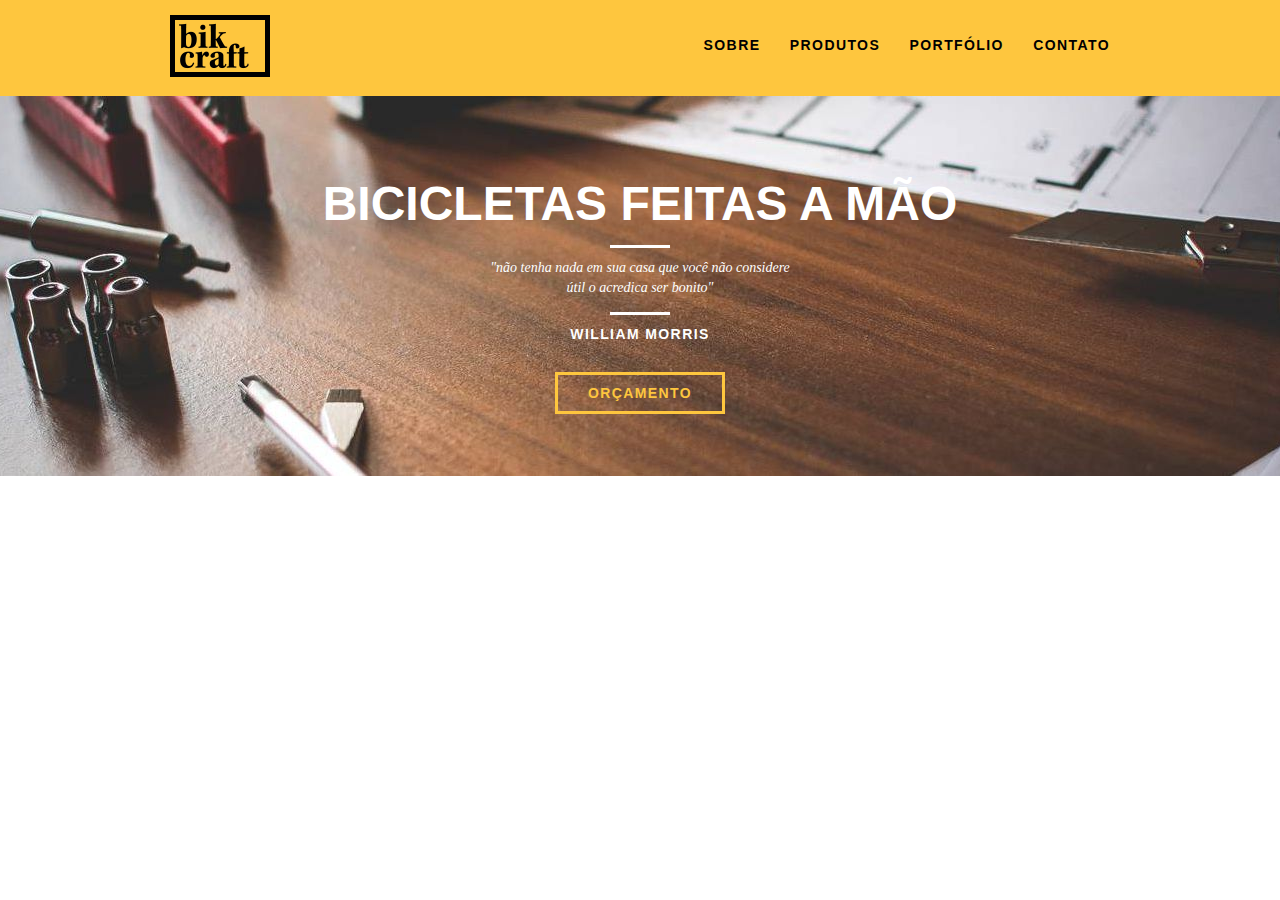
==== web/index.html @ 7289341d "Wireframes, designe e inicio do código" ====
<!DOCTYPE html>
<html lang="pt-br">
	<head>
		<meta charset="UTF-8">
		<title>Bikecraft</title>
		<link rel="stylesheet" href="css/normalize.css">
		<link rel="stylesheet" href="css/reset.css">
		<link rel="stylesheet" href="css/grid.css">
		<link rel="stylesheet" href="css/style.css">
	</head>
	<body>
		<header class="header">
			<div class="container">
				<a href="index.html" class="grid-4">
					<img src="img/bikecraft.png" alt="Bikecraft">
				</a>
				<!--MENU-->
				<nav class="grid-12 header_menu">
					<ul>
						<li><a href="sobre.html">Sobre</a></li>
						<li><a href="produtos.html">Produtos</a></li>
						<li><a href="portfolio.html">Portfólio</a></li>
						<li><a href="contato.html">Contato</a></li>
					</ul>
				</nav>
			</div>
		</header>

		<section class="introducao">
			<div class="container">
				<h1>Bicicletas Feitas a Mão</h1>
				<blockquote class="quote-externo">
					<p>"não tenha nada em sua casa que você não considere útil o acredica ser bonito"</p>
					<cite>WILLIAM MORRIS</cite>
				</blockquote>
				<a href="produtos.html" class="btn">Orçamento</a>
			</div>
		</section>
	</body>
</html>
---- web/css/grid.css ----
*, *:before, *:after {
  -webkit-box-sizing: border-box; 
  -moz-box-sizing: border-box; 
  box-sizing: border-box;
}

.container {
	width: 960px;
	margin: 0 auto;
	padding: 0px;
	position: relative;
}

.container:after, .container:before {
	content: " ";
	display: table;
}

.container:after {
	clear: both;
}

.grid-1, .grid-2, .grid-3, .grid-4, .grid-5, .grid-6, .grid-7, .grid-8, .grid-9, .grid-10, .grid-11, .grid-12, .grid-13, .grid-14, .grid-15, .grid-16, .grid-1-3 {
	float: left;
	margin-left: 10px;
	margin-right: 10px;
}

.grid-1 	{width: 40px;}
.grid-2 	{width: 100px;}
.grid-3 	{width: 160px;}
.grid-4 	{width: 220px;}
.grid-5 	{width: 280px;}
.grid-6 	{width: 340px;}
.grid-7 	{width: 400px;}
.grid-8 	{width: 460px;}
.grid-9 	{width: 520px;}
.grid-10 	{width: 580px;}
.grid-11 	{width: 640px;}
.grid-12 	{width: 700px;}
.grid-13 	{width: 760px;}
.grid-14 	{width: 820px;}
.grid-15 	{width: 880px;}
.grid-16 	{width: 940px;}
.grid-1-3	{width: 300px;}
---- web/css/style.css ----
/*Estilos Gerais*/
body{
	font-family: Arial, Helvetica, sans-serif;
}
p{
	font-family: Georgia,"Times New Roman";
	font-size: 14px;
	line-height: 20px;
}
.btn{
	border: 3px solid #fec63e;
	padding: 10px 30px;
	color: #fec63e;
	font-size: 14px;
	font-weight: bold;
	line-height: 20px;
	text-transform: uppercase;
	letter-spacing: .1em;
}
.btn:hover{
	color: #fff;
	border: 3px solid #fff;
}

/*-------------------------------------------------*/
/*Header*/
.header{
	position: fixed;
	top: 0;
	width: 100%;
	background: #fec63e; /*Amarelo*/
	padding: 15px 0;
}
.header_menu{
	text-align: right;
}
.header_menu ul li{
	display: inline-block;
	margin:20px 0 0 25px;
}
.header_menu ul li a{
	color: #000;
	font-weight: bold;
	text-transform: uppercase;
	letter-spacing: .1em;
	font-size: 14px;
	line-height: 20px;
	padding: 10px 0;
}
.header ul li a:hover{
	color: #fff;	
}

/*-------------------------------------------------*/
/*Introdução*/
.introducao{
	width: 100%;
	height: 380px;
	background: url(../img/bg.jpg) no-repeat center;
	background-attachment: cover;
	margin-top: 96px;
	text-align: center;
	padding-top: 80px;
}
.introducao h1{
	font-size: 48px;
	color: #fff;
	font-weight: bold;
	text-transform: uppercase;
}
.quote-externo{
	max-width: 320px;
	margin: 0 auto 40px auto;
	color: #fff;
}
.quote-externo p{
	font-style:italic;
}
.quote-externo p:before, .quote-externo p:after{ /*separador*/
	content: "";
	display: block;
	width: 60px;
	height: 3px;
	background: #fff;
	margin: 14px auto 10px auto;
}
.quote-externo cite{
	font-style:normal;	
	font-weight: bold;
	font-size: 14px;
	letter-spacing: .1em;
}
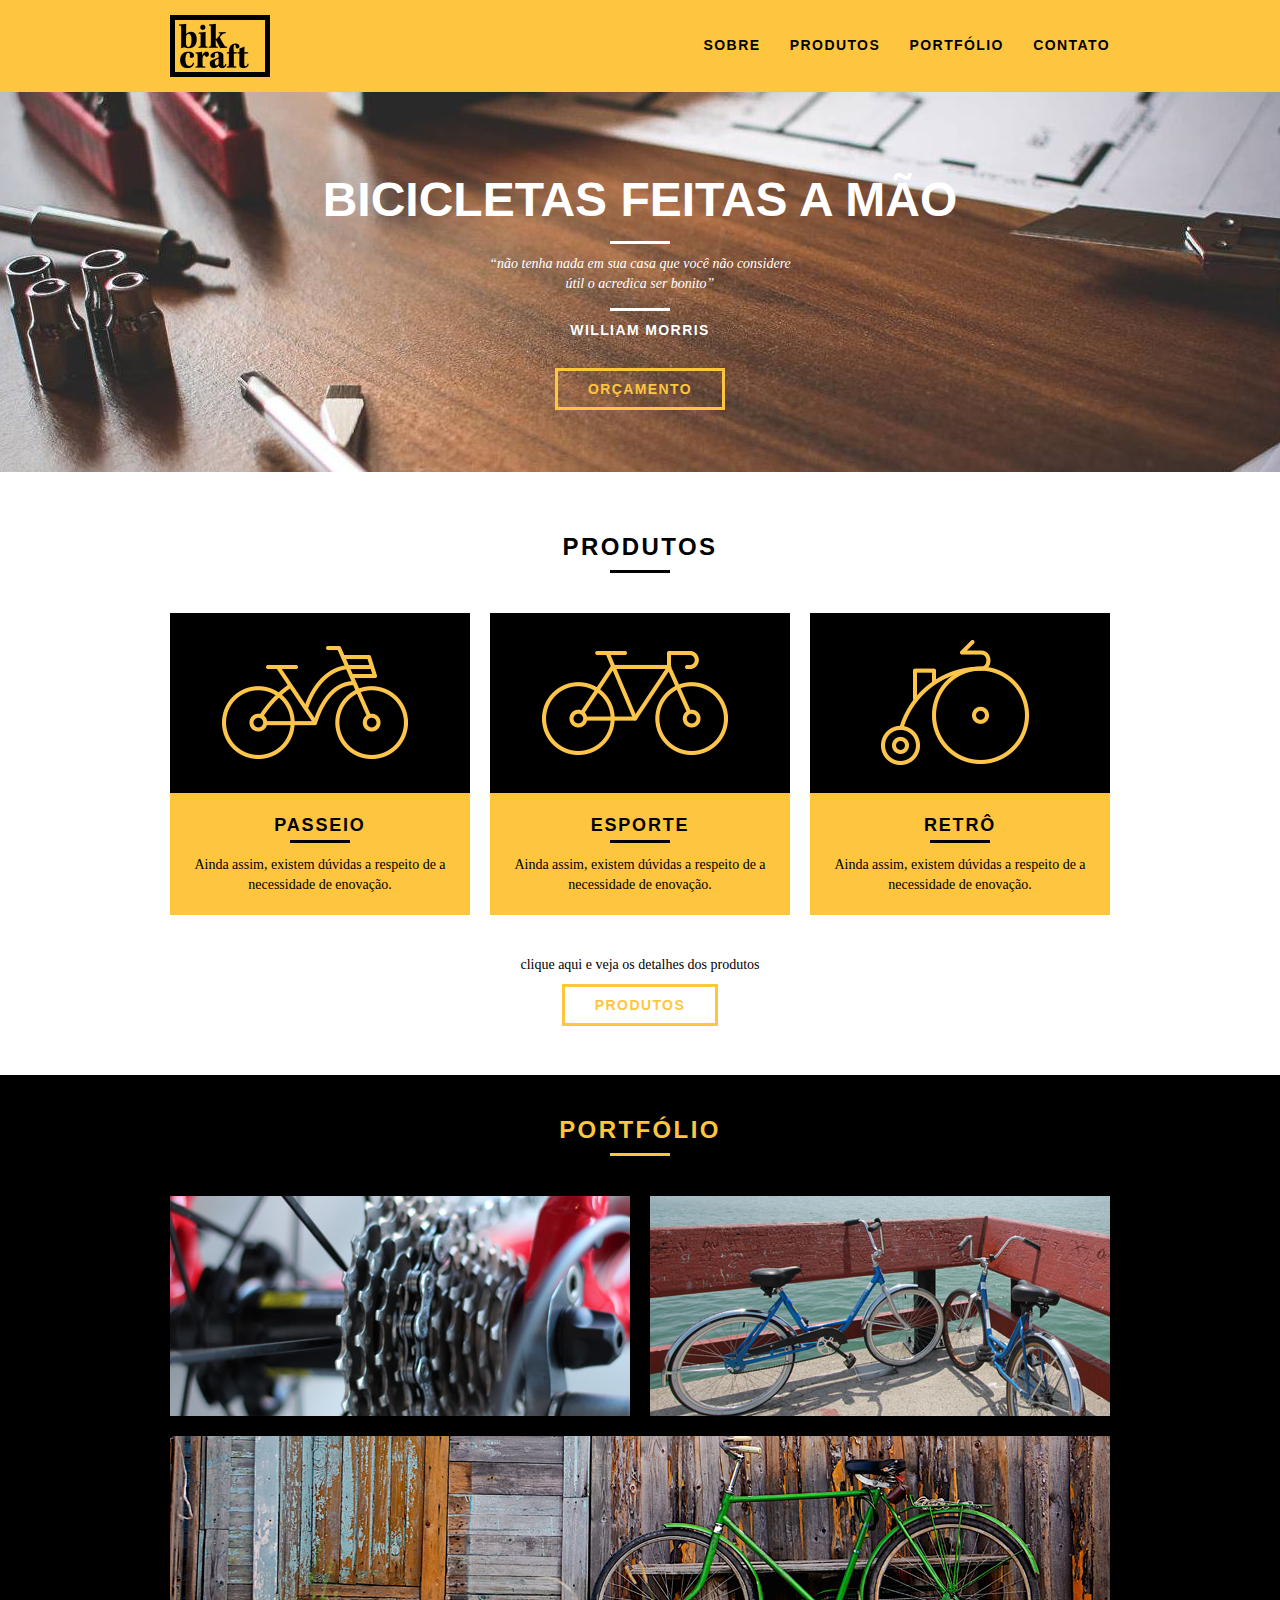
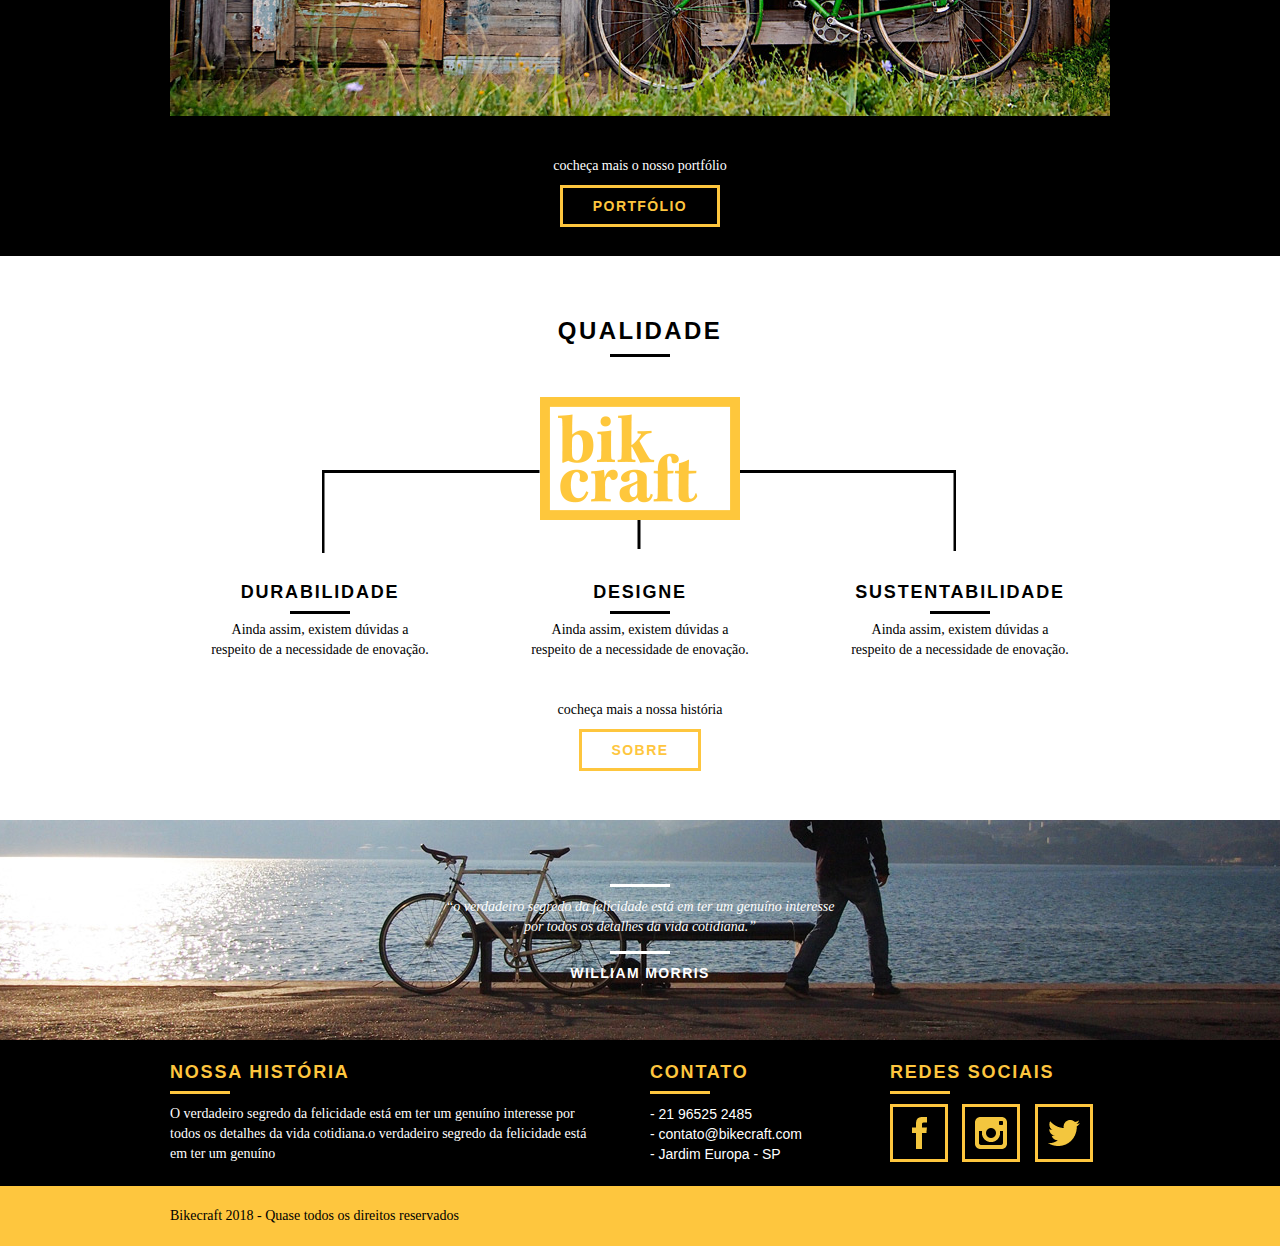
==== commit f7629f83: "Página inicio e página sobre" ====
--- a/web/index.html
+++ b/web/index.html
@@ -25,16 +25,142 @@
 				</nav>
 			</div>
 		</header>
+		<!-- FECHA MENU -->
 
 		<section class="introducao">
 			<div class="container">
 				<h1>Bicicletas Feitas a Mão</h1>
 				<blockquote class="quote-externo">
-					<p>"não tenha nada em sua casa que você não considere útil o acredica ser bonito"</p>
+					<p>&ldquo;não tenha nada em sua casa que você não considere útil o acredica ser bonito&rdquo;</p>
 					<cite>WILLIAM MORRIS</cite>
 				</blockquote>
 				<a href="produtos.html" class="btn">Orçamento</a>
 			</div>
 		</section>
+	
+		<!-- PRODUTOS -->
+		<section class="produtos container">
+			<h2 class="subtitulo">Produtos</h2>
+			<ul class="produtos_lista">
+				
+				<!-- PASSEIO -->
+				<li class="grid-1-3">
+					<div class="produtos_icone">
+						<img src="img/produtos/passeio.png" alt="Bikecraft paseio">
+					</div>
+					<h3>Passeio</h3>
+					<p>Ainda assim, existem dúvidas a respeito de a necessidade de enovação.</p>
+				</li>
+
+				<!-- ESPORTE -->
+				<li class="grid-1-3">
+					<div class="produtos_icone">
+						<img src="img/produtos/esporte.png" alt="Bikecraft esporte">
+					</div>
+					<h3>Esporte</h3>
+					<p>Ainda assim, existem dúvidas a respeito de a necessidade de enovação.</p>
+				</li>
+
+				<!-- RETRO -->
+				<li class="grid-1-3">
+					<div class="produtos_icone">
+						<img src="img/produtos/retro.png" alt="Bikecraft retro">
+					</div>
+					<h3>Retrô</h3>
+					<p>Ainda assim, existem dúvidas a respeito de a necessidade de enovação.</p>
+				</li>
+			</ul>
+
+			<div class="call">
+				<p>clique aqui e veja os detalhes dos produtos</p>
+				<a href="produtos.html" class="btn btn-preto">Produtos</a>
+			</div>
+		</section>
+		<!-- FECHA PRODUTOS -->
+
+		<!-- PORTFÓLIO -->
+		<section class="portfolio">
+			<div class="container">
+				<h2 class="subtitulo">Portfólio</h2>
+				<ul class="portfolio_lista">
+					<li class="grid-8"><img src="img/portfolio/esporte.jpg" alt="Bicicleta Esporte"></li>
+					<li class="grid-8"><img src="img/portfolio/passeio.jpg" alt="Bicicleta Passeio"></li>
+					<li class="grid-16"><img src="img/portfolio/retro.jpg" alt="Bicicleta Retro"></li>
+				</ul>
+			<div class="call">
+				<p>cocheça mais o nosso portfólio</p>
+				<a href="portfolio.html" class="btn">Portfólio</a>
+			</div>
+			</div>
+		</section>
+		<!-- FECHA PORTFÓLIO -->
+		<section class="qualidade container">
+			<h2 class="subtitulo">Qualidade</h2>
+			<img src="img/bikcraft-qualidade.png" alt="Bikecraft">
+			<ul class="qualidade_lista">
+				<li class="grid-1-3">
+					<h3>Durabilidade</h3>
+					<p>Ainda assim, existem dúvidas a respeito de a necessidade de enovação.</p>
+				</li>
+
+				<li class="grid-1-3">
+					<h3>Designe</h3>
+					<p>Ainda assim, existem dúvidas a respeito de a necessidade de enovação.</p>
+				</li>
+
+				<li class="grid-1-3">
+					<h3>sustentabilidade</h3>
+					<p>Ainda assim, existem dúvidas a respeito de a necessidade de enovação.</p>
+				</li>
+			</ul>
+			<div class="call">
+				<p>cocheça mais a nossa história</p>
+				<a href="portfolio.html" class="btn btn-preto">Sobre</a>
+			</div>
+		</section>
+
+		<!--QUEBRA-->
+		<section class="quebra">
+			<blockquote class="container quote-externo">
+				<p>&ldquo;o verdadeiro segredo da felicidade está em ter um genuíno interesse por todos os detalhes da vida cotidiana.&rdquo;</p>
+				<cite>WILLIAM MORRIS</cite>
+			</blockquote>
+		</section>
+
+		<!--FOOTER-->
+		<footer>
+			<div class="footer">
+				<div class="container">
+
+					<div class="grid-8 footer_historia">
+						<h3>Nossa História</h3>
+						<p>O verdadeiro segredo da felicidade está em ter um genuíno interesse por todos os detalhes da vida cotidiana.o verdadeiro segredo da felicidade está em ter um genuíno</p>
+					</div>
+
+					<div class="grid-4 footer_contato">
+						<h3>Contato</h3>
+						<ul>
+							<li>- 21 96525 2485</li>
+							<li>- contato@bikecraft.com</li>
+							<li>- Jardim Europa - SP</li>
+						</ul>
+					</div>
+
+					<div class="grid-4 footer_redes">
+						<h3>Redes sociais</h3>
+						<ul>
+							<li><a href="http://facebook.com" target="_blank"><img src="img/redes-socias/fb.png" alt="Bikecraft FaceBook"></a></li>
+							<li><a href="http://instagram.com" target="_blank"><img src="img/redes-socias/instagram.png" alt="Bikecraft Instagram"></a></li>
+							<li><a href="http://twitter.com" target="_blank"><img src="img/redes-socias/twitter.png" alt="Bikecraft Twitter"></a></li>
+						</ul>
+					</div>
+				</div>
+			</div>
+			<div class="copy">
+				<div class="container">
+					<p class="grid-16">Bikecraft 2018 - Quase todos os direitos reservados</p>
+				</div>
+			</div>
+		</footer>
 	</body>
 </html>--- a/web/css/style.css
+++ b/web/css/style.css
@@ -3,11 +3,11 @@
 	font-family: Arial, Helvetica, sans-serif;
 }
 p{
-	font-family: Georgia,"Times New Roman";
+	font-family: Georgia,"Times New Roman",serif;
 	font-size: 14px;
 	line-height: 20px;
 }
-.btn{
+.btn{				      /*BOTÃO*/
 	border: 3px solid #fec63e;
 	padding: 10px 30px;
 	color: #fec63e;
@@ -21,15 +21,41 @@
 	color: #fff;
 	border: 3px solid #fff;
 }
-
-/*-------------------------------------------------*/
-/*Header*/
+.btn.btn-preto:hover{		    /*BOTÃO PRETO*/
+	color: #000;
+	border-color: #000;
+}
+.subtitulo{                /*SUBTITULO*/
+	font-size: 24px;
+	font-weight: bold;
+	line-height: 30px;
+	letter-spacing: .1em;
+	color: #000;
+	text-transform: uppercase;
+	text-align: center;
+	margin-bottom: 40px;
+}
+.subtitulo:after{          /*SEPARADOR BAIXO*/
+	content: "";
+	display: block;
+	width: 60px;
+	height: 3px;
+	background: #000;
+	margin: 8px auto;
+}
+img{
+	display: block;
+}
+
+/*-------------------------------------------------*/
+/*HEADER*/
 .header{
 	position: fixed;
 	top: 0;
 	width: 100%;
-	background: #fec63e; /*Amarelo*/
+	background: #fec63e; /*AMARELO*/
 	padding: 15px 0;
+	z-index: 10;
 }
 .header_menu{
 	text-align: right;
@@ -50,15 +76,18 @@
 .header ul li a:hover{
 	color: #fff;	
 }
-
-/*-------------------------------------------------*/
-/*Introdução*/
+.header ul li a.menu_ativo{
+	color: #fff;
+}
+
+/*-------------------------------------------------*/
+/*INTRODUÇÃO*/
 .introducao{
 	width: 100%;
 	height: 380px;
 	background: url(../img/bg.jpg) no-repeat center;
 	background-attachment: cover;
-	margin-top: 96px;
+	margin-top: 92px;
 	text-align: center;
 	padding-top: 80px;
 }
@@ -76,7 +105,7 @@
 .quote-externo p{
 	font-style:italic;
 }
-.quote-externo p:before, .quote-externo p:after{ /*separador*/
+.quote-externo p:before, .quote-externo p:after{ /*SEPARADOR CIMA BAIXO*/
 	content: "";
 	display: block;
 	width: 60px;
@@ -89,4 +118,195 @@
 	font-weight: bold;
 	font-size: 14px;
 	letter-spacing: .1em;
+}
+
+/*-------------------------------------------------*/
+/*INTRODUÇÃO INTERNA*/
+.introducao-interna{
+	width: 100%;
+	margin-top: 92px;
+	height:160px;
+	text-align: center;
+	color: #fff;
+	padding-top: 30px;
+}
+
+.introducao-interna h1{
+	font-size: 36px;
+	font-weight: bold;
+	text-transform: uppercase;
+}
+.introducao-interna h1:after{
+	content: "";
+	display: block;
+	width: 60px;
+	height: 3px;
+	background: #fff;
+	margin: 6px auto;
+}
+
+
+/*-------------------------------------------------*/
+/*PRODUTOS*/
+.produtos{
+	padding: 60px 0;
+}
+.produtos_lista li{
+	background: #fec63e;
+	text-align: center;
+}
+.produtos_icone{
+	background: #000;
+	padding: 20px 20px 20px 45px;
+}
+.produtos_lista li h3{
+	font-size: 18px;
+	font-weight: bold;
+	line-height: 25px;
+	text-transform: uppercase;
+	letter-spacing: .1em;
+	margin-top: 20px;
+}
+.produtos_lista li h3:after{
+	content: "";
+	display: block;
+	width: 60px;
+	height: 3px;
+	background: #000;
+	margin: 2px auto;
+}
+.produtos_lista li p{
+	padding: 10px 20px 20px 20px;
+}
+.call{
+	padding-top: 40px;
+	text-align: center;
+	clear: both;
+}
+.call p{
+	margin-bottom: 20px;
+}
+
+/*-------------------------------------------------*/
+/*PORTFÓLIO*/
+.portfolio{
+	width: 100%;
+	padding: 40px 0;
+	background: #000;
+}
+.portfolio .subtitulo{
+	color: #fec63e;
+}
+.portfolio .subtitulo:after{
+	background: #fec63e;
+}
+.portfolio_lista li:last-child{
+	margin-top: 20px;
+}
+.portfolio .call p{
+	color: #fff;
+}
+/*-------------------------------------------------*/
+/*QUALIDADE*/
+.qualidade{
+	padding: 60px 0;
+}
+.qualidade:after{
+	content: "";
+	width: 634px;
+	height: 83px;
+	display: block;
+	background: url(../img/linhas.png) no-repeat center;
+	position: absolute;
+	top: 214px;
+	right: 164px;
+	z-index: -1;
+}
+.qualidade img{
+	margin: 0 auto;
+}
+.qualidade_lista{
+	padding-top: 20px;
+	overflow: auto; /*clear-fix, limpar flutuação*/
+}
+.qualidade_lista li{
+	text-align: center;
+	padding: 0 40px;
+}
+.qualidade_lista li h3{
+	font-size: 18px;
+	font-weight: bold;
+	line-height: 25px;
+	text-transform: uppercase;
+	letter-spacing: .1em;
+	margin-top: 40px;
+}
+.qualidade_lista li h3:after{
+	content: "";
+	display: block;
+	width: 60px;
+	height: 3px;
+	background: #000;
+	margin: 6px auto;
+}
+
+/*QUEBRA*/
+.quebra{
+	width: 100%;
+	height: 220px;
+	background: url(../img/bg-footer.jpg) no-repeat center;
+	background-size:cover;
+	text-align: center; 
+	padding-top: 50px;
+}
+.quebra .quote-externo{
+	max-width: 400px;
+}
+/*FOOTER*/
+.footer{
+	width: 100%;
+	background: #000;
+	color: #fff;
+	padding: 20px 0;
+}
+.footer h3{
+	font-size: 18px;
+	line-height: 25px;
+	color: #fec63e;
+	text-transform: uppercase;
+	letter-spacing: .1em;
+	font-weight: bold;
+}
+.footer h3:after{
+	content: "";
+	display: block;
+	width: 60px;
+	height: 3px;
+	background: #fec63e;;
+	margin: 6px 6px 10px 0;
+}
+.footer_historia{
+	padding-right: 40px;
+}
+.footer_contato li{
+	font-size: 14px;
+	line-height: 20px;
+	font-family: font-family: Georgia,"Times New Roman";
+}
+.footer_redes ul li{
+	display: inline-block;
+}
+.footer_redes ul li a{
+	display: block;
+	border: 3px solid #fec63e;
+	padding: 10px;
+	margin-right: 10px;
+}
+.footer_redes ul li a:hover{
+	border: 3px solid #fff;	
+}
+.copy{
+	width: 100%;
+	background: #fec63e;
+	padding: 20px 0;
 }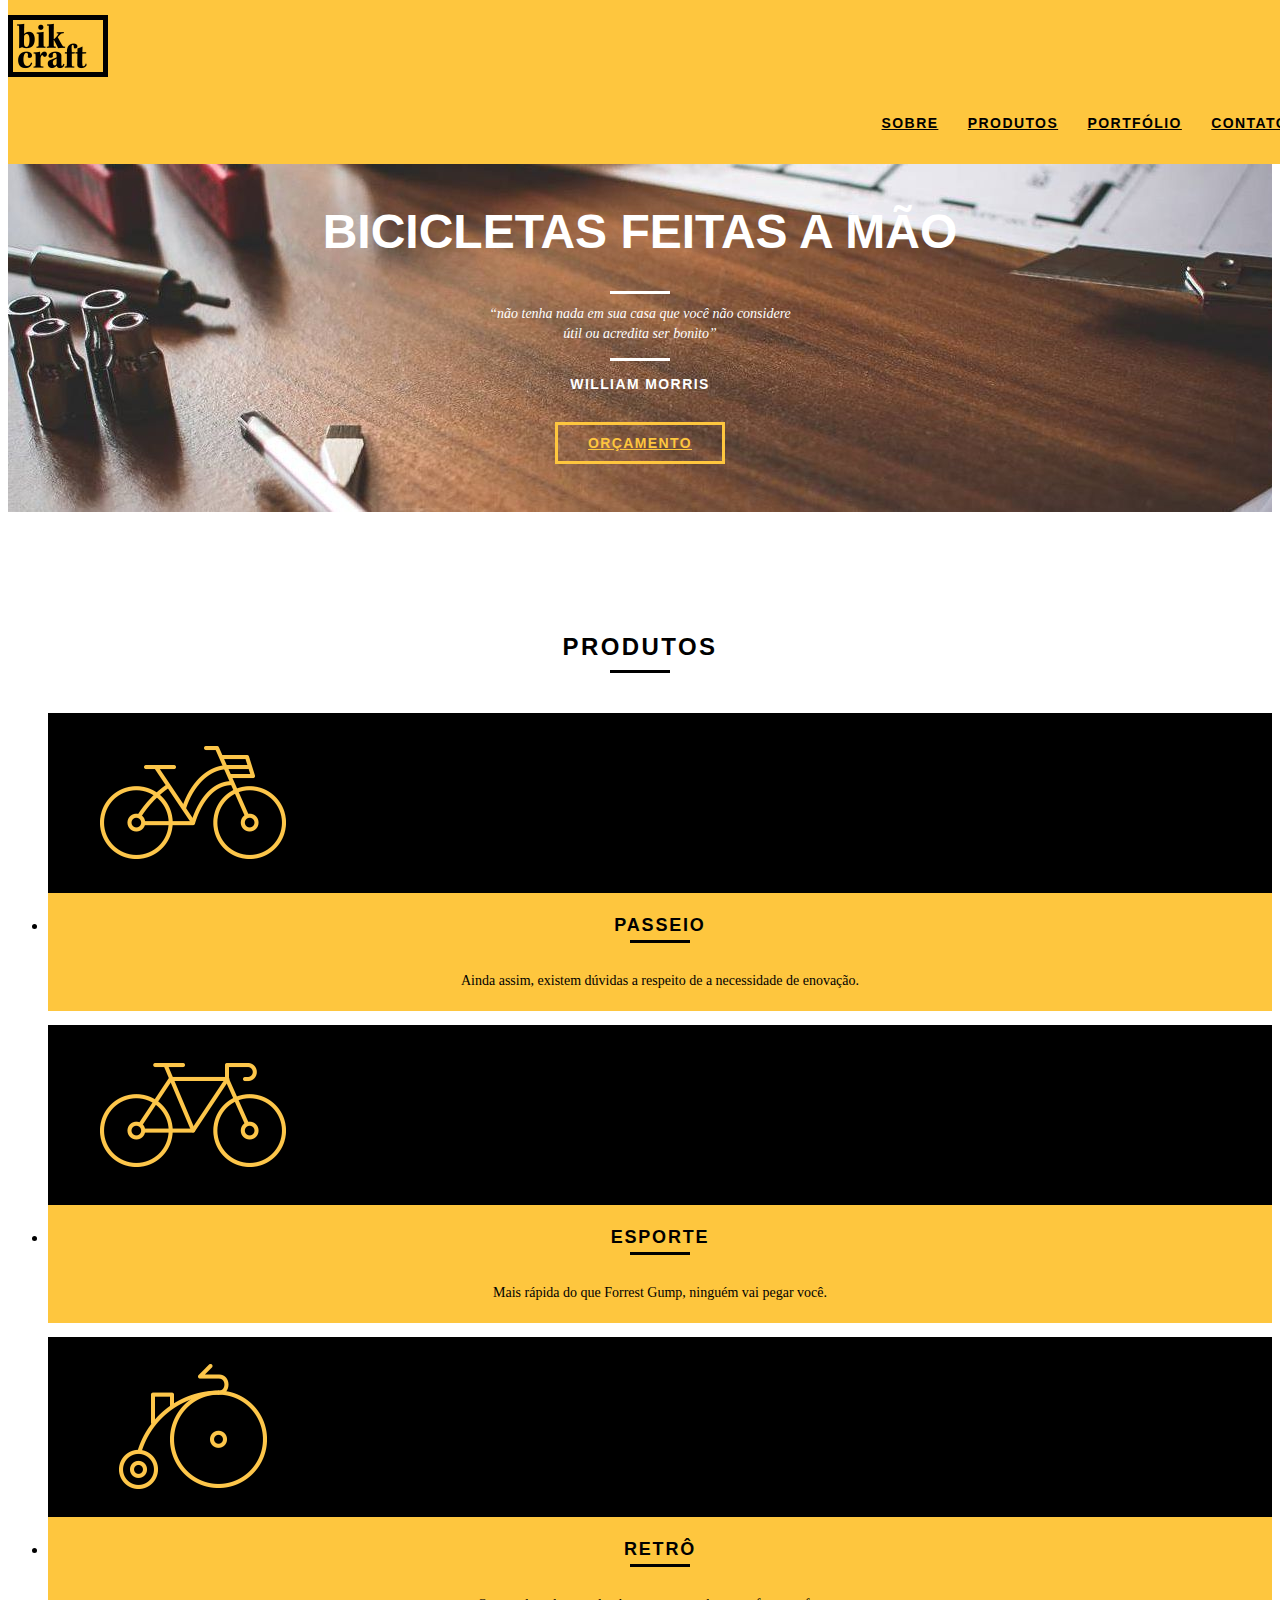
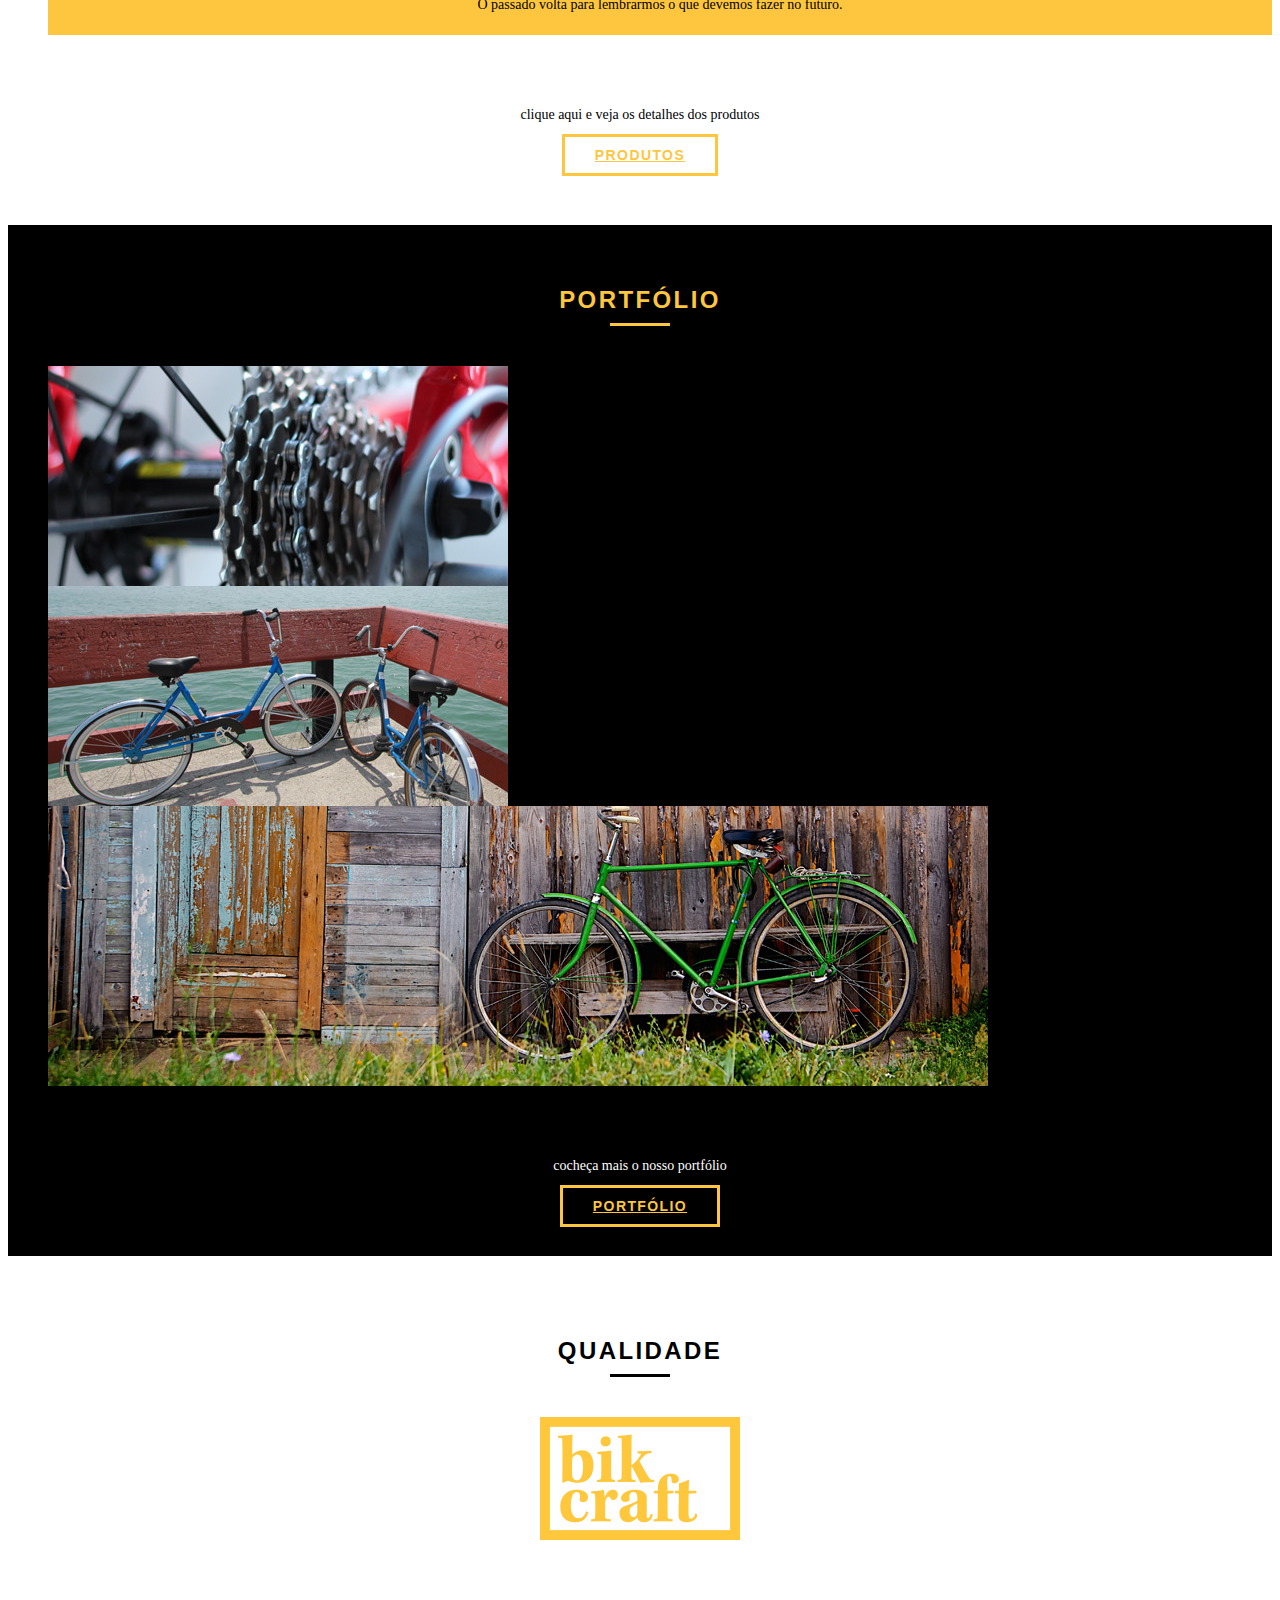
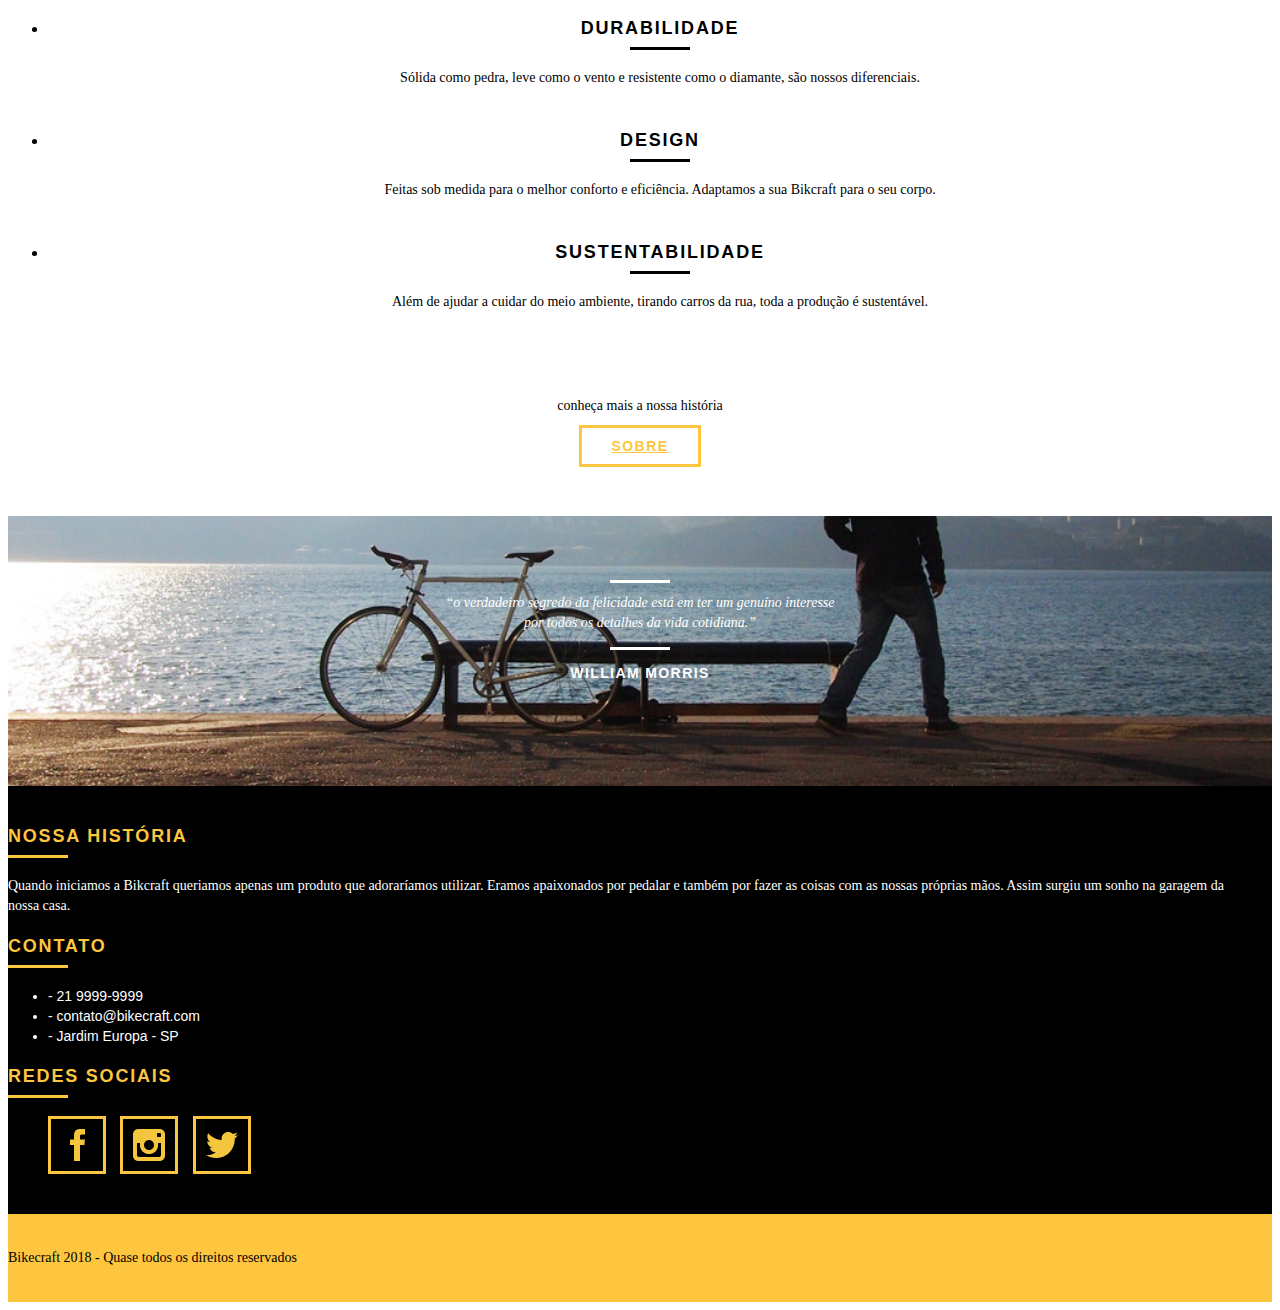
==== commit 4db7b9d5: "writing error" ====
--- a/web/index.html
+++ b/web/index.html
@@ -2,11 +2,21 @@
 <html lang="pt-br">
 	<head>
 		<meta charset="UTF-8">
-		<title>Bikecraft</title>
-		<link rel="stylesheet" href="css/normalize.css">
-		<link rel="stylesheet" href="css/reset.css">
-		<link rel="stylesheet" href="css/grid.css">
+		<title>Bikecraft | Bicicletas Personalizadas - Em São Paulo</title>
+		<meta name="description" content="Compre a sua bicicleta personalizada na Bikcraft. Possuímos modelos Passeio, Retrô e Esporte. Situados em São Paulo">
+
+		<meta property="og:type" content="website"/>
+		<meta property="og:title" content="Bikecraft | Bicicletas Personalizadas - Em São Paulo"/>
+		<meta property="og:description" content="Compre a sua bicicleta personalizada na Bikcraft. Possuímos modelos Passeio, Retrô e Esporte. Situados em São Paulo"/>
+		<meta property="og:url" content="http://bikcraft.com"/>
+		<meta property="og:image" content="http://bikcraft.com/img/og-image.png"/>
+
+		<meta name="viewport" content="width=device-width, initial-scale=1">
+
+		<link rel="shortcut icon" href="favicon.ico">
+
 		<link rel="stylesheet" href="css/style.css">
+		<script src="js/libs/modernizr.custom.45655.js"></script>
 	</head>
 	<body>
 		<header class="header">
@@ -31,7 +41,7 @@
 			<div class="container">
 				<h1>Bicicletas Feitas a Mão</h1>
 				<blockquote class="quote-externo">
-					<p>&ldquo;não tenha nada em sua casa que você não considere útil o acredica ser bonito&rdquo;</p>
+					<p>“não tenha nada em sua casa que você não considere útil ou acredita ser bonito”</p>
 					<cite>WILLIAM MORRIS</cite>
 				</blockquote>
 				<a href="produtos.html" class="btn">Orçamento</a>
@@ -39,7 +49,7 @@
 		</section>
 	
 		<!-- PRODUTOS -->
-		<section class="produtos container">
+		<section class="produtos container animar">
 			<h2 class="subtitulo">Produtos</h2>
 			<ul class="produtos_lista">
 				
@@ -58,7 +68,7 @@
 						<img src="img/produtos/esporte.png" alt="Bikecraft esporte">
 					</div>
 					<h3>Esporte</h3>
-					<p>Ainda assim, existem dúvidas a respeito de a necessidade de enovação.</p>
+					<p>Mais rápida do que Forrest Gump, ninguém vai pegar você.</p>
 				</li>
 
 				<!-- RETRO -->
@@ -67,7 +77,7 @@
 						<img src="img/produtos/retro.png" alt="Bikecraft retro">
 					</div>
 					<h3>Retrô</h3>
-					<p>Ainda assim, existem dúvidas a respeito de a necessidade de enovação.</p>
+					<p>O passado volta para lembrarmos o que devemos fazer no futuro.</p>
 				</li>
 			</ul>
 
@@ -83,9 +93,9 @@
 			<div class="container">
 				<h2 class="subtitulo">Portfólio</h2>
 				<ul class="portfolio_lista">
-					<li class="grid-8"><img src="img/portfolio/esporte.jpg" alt="Bicicleta Esporte"></li>
-					<li class="grid-8"><img src="img/portfolio/passeio.jpg" alt="Bicicleta Passeio"></li>
-					<li class="grid-16"><img src="img/portfolio/retro.jpg" alt="Bicicleta Retro"></li>
+					<div class="grid-8"><img src="img/portfolio/esporte.jpg" alt="Bicicleta Esporte"></div>
+					<div class="grid-8"><img src="img/portfolio/passeio.jpg" alt="Bicicleta Passeio"></div>
+					<div class="grid-16"><img src="img/portfolio/retro.jpg" alt="Bicicleta Retro"></div>
 				</ul>
 			<div class="call">
 				<p>cocheça mais o nosso portfólio</p>
@@ -100,32 +110,32 @@
 			<ul class="qualidade_lista">
 				<li class="grid-1-3">
 					<h3>Durabilidade</h3>
-					<p>Ainda assim, existem dúvidas a respeito de a necessidade de enovação.</p>
+					<p>Sólida como pedra, leve como o vento e resistente como o diamante, são nossos diferenciais.</p>
 				</li>
 
 				<li class="grid-1-3">
-					<h3>Designe</h3>
-					<p>Ainda assim, existem dúvidas a respeito de a necessidade de enovação.</p>
+					<h3>Design</h3>
+					<p>Feitas sob medida para o melhor conforto e eficiência. Adaptamos a sua Bikcraft para o seu corpo.</p>
 				</li>
 
 				<li class="grid-1-3">
-					<h3>sustentabilidade</h3>
-					<p>Ainda assim, existem dúvidas a respeito de a necessidade de enovação.</p>
+					<h3>Sustentabilidade</h3>
+					<p>Além de ajudar a cuidar do meio ambiente, tirando carros da rua, toda a produção é sustentável.</p>
 				</li>
 			</ul>
 			<div class="call">
-				<p>cocheça mais a nossa história</p>
+				<p>conheça mais a nossa história</p>
 				<a href="portfolio.html" class="btn btn-preto">Sobre</a>
 			</div>
 		</section>
 
 		<!--QUEBRA-->
-		<section class="quebra">
+		<div class="quebra">
 			<blockquote class="container quote-externo">
-				<p>&ldquo;o verdadeiro segredo da felicidade está em ter um genuíno interesse por todos os detalhes da vida cotidiana.&rdquo;</p>
+				<p>“o verdadeiro segredo da felicidade está em ter um genuíno interesse por todos os detalhes da vida cotidiana.”</p>
 				<cite>WILLIAM MORRIS</cite>
 			</blockquote>
-		</section>
+		</div>
 
 		<!--FOOTER-->
 		<footer>
@@ -134,13 +144,13 @@
 
 					<div class="grid-8 footer_historia">
 						<h3>Nossa História</h3>
-						<p>O verdadeiro segredo da felicidade está em ter um genuíno interesse por todos os detalhes da vida cotidiana.o verdadeiro segredo da felicidade está em ter um genuíno</p>
+						<p>Quando iniciamos a Bikcraft queriamos apenas um produto que adoraríamos utilizar. Eramos apaixonados por pedalar e também por fazer as coisas com as nossas próprias mãos. Assim surgiu um sonho na garagem da nossa casa.</p>
 					</div>
 
 					<div class="grid-4 footer_contato">
 						<h3>Contato</h3>
 						<ul>
-							<li>- 21 96525 2485</li>
+							<li>- 21 9999-9999</li>
 							<li>- contato@bikecraft.com</li>
 							<li>- Jardim Europa - SP</li>
 						</ul>
@@ -162,5 +172,12 @@
 				</div>
 			</div>
 		</footer>
+	
+	<!-- JavaScript -->
+	<script src="http://ajax.googleapis.com/ajax/libs/jquery/1.8.3/jquery.min.js"></script>
+	<script>window.jQuery || document.write('<script src="js/libs/jquery-3.3.1.min.js"><\/script>')</script>
+	<script src="js/plugins.js"></script>
+	<script src="js/main.js"></script>
+	<!-- JavaScript -->
 	</body>
-</html>+</html>
